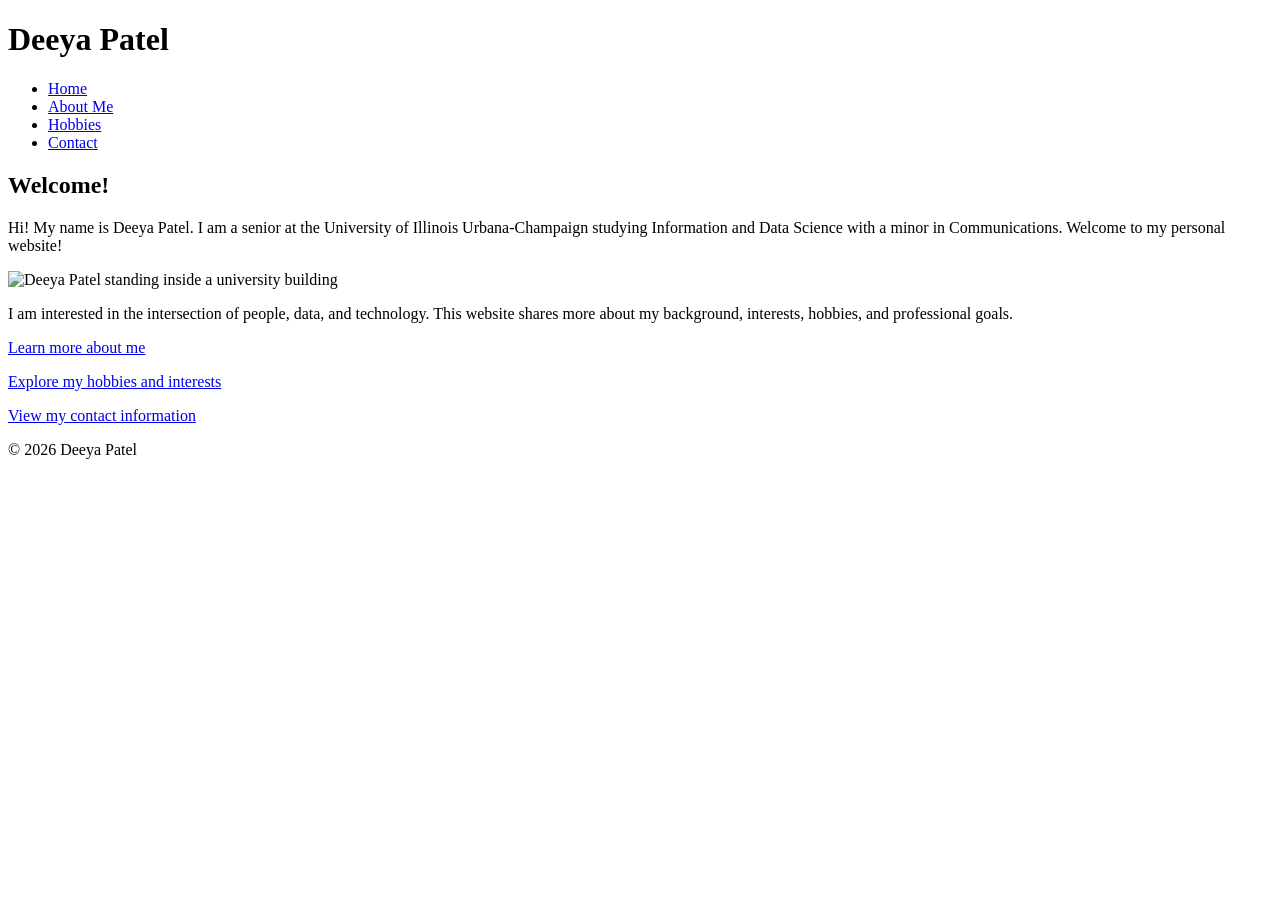
==== index.html @ cdf507e3 "Add files via upload" ====
<!DOCTYPE html>
<html lang="en">

<head>
    <meta charset="UTF-8">
    <meta name="viewport" content="width=device-width, initial-scale=1.0">
    <title>Home | Deeya Patel</title>
</head>

<body>

    <header>
        <h1>Deeya Patel</h1>

        <nav aria-label="Primary navigation">
            <ul>
                <li><a href="index.html">Home</a></li>
                <li><a href="about.html">About Me</a></li>
                <li><a href="hobbies.html">Hobbies</a></li>
                <li><a href="contact.html">Contact</a></li>
            </ul>
        </nav>

    </header>

    <main>

        <section>
            <h2>Welcome!</h2>

            <p>
                Hi! My name is Deeya Patel. I am a senior at the University of Illinois
                Urbana-Champaign studying Information and Data Science with a minor in
                Communications. Welcome to my personal website!
            </p>

            <img src="https://i.postimg.cc/mg2SqyPM/P1230359-(1).jpg"
                alt="Deeya Patel standing inside a university building"
                width="300">

            <p>
                I am interested in the intersection of people, data, and technology.
                This website shares more about my background, interests, hobbies,
                and professional goals.
            </p>

            <p>
                <a href="about.html">Learn more about me</a>
            </p>

            <p>
                <a href="hobbies.html">Explore my hobbies and interests</a>
            </p>

            <p>
                <a href="contact.html">View my contact information</a>
            </p>
        </section>

    </main>

    <footer>
        <p>&copy; 2026 Deeya Patel</p>
    </footer>

</body>

</html>
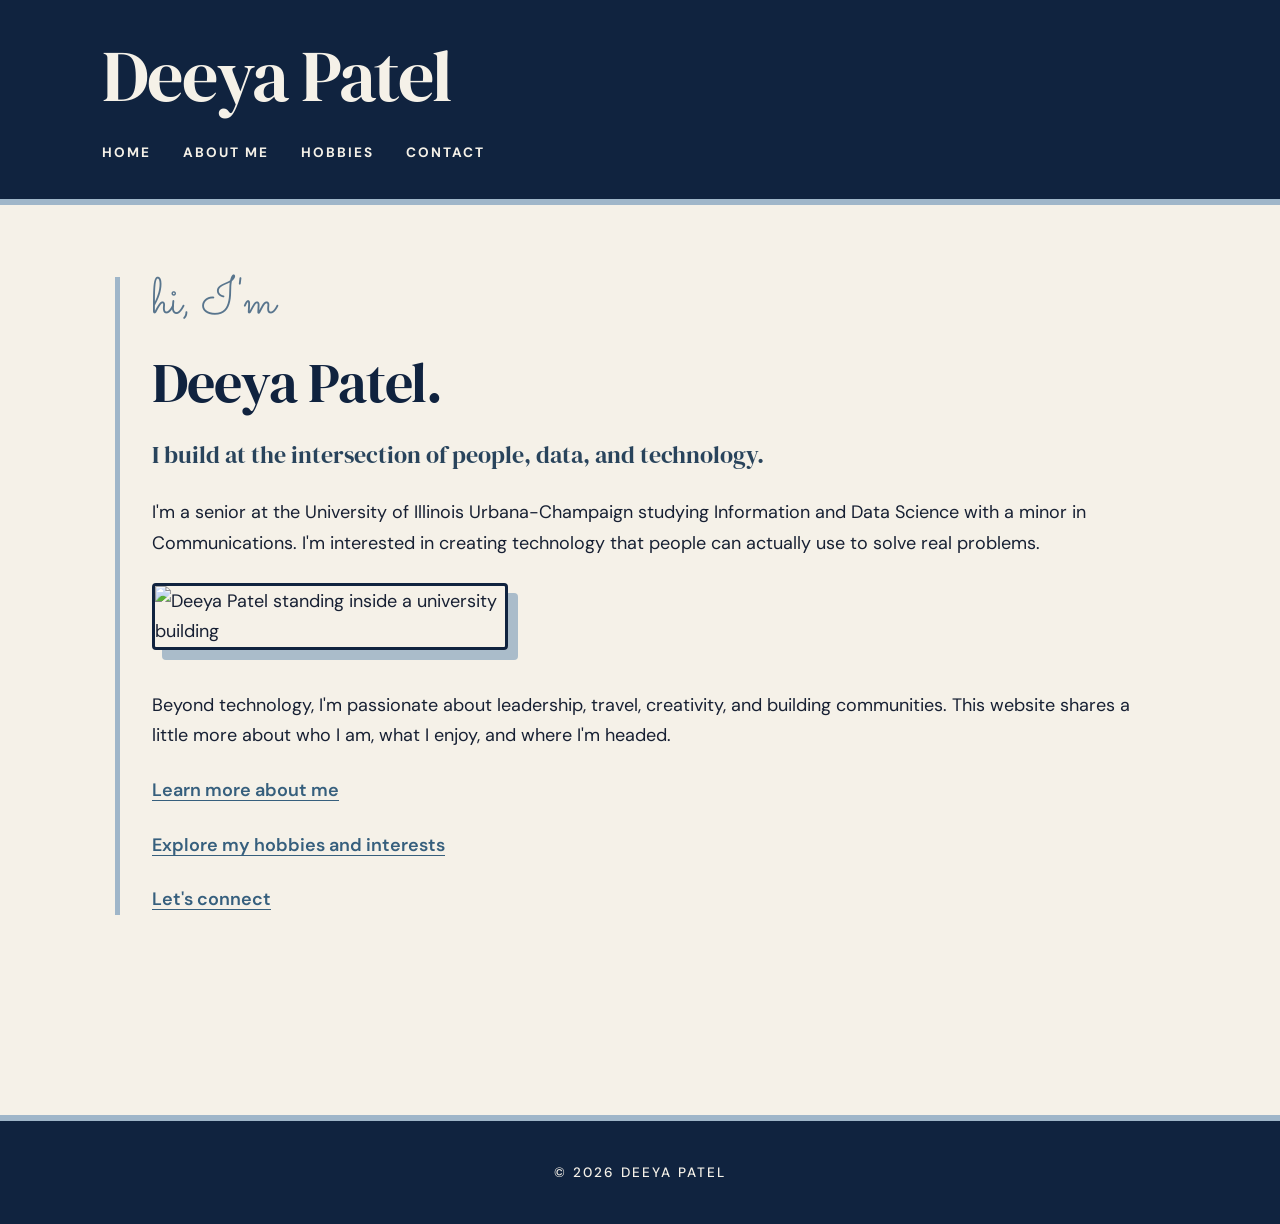
==== commit fae53af1: "Add files via upload" ====
--- a/index.html
+++ b/index.html
@@ -5,6 +5,7 @@
     <meta charset="UTF-8">
     <meta name="viewport" content="width=device-width, initial-scale=1.0">
     <title>Home | Deeya Patel</title>
+    <link rel="stylesheet" href="style.css">
 </head>
 
 <body>
@@ -20,28 +21,35 @@
                 <li><a href="contact.html">Contact</a></li>
             </ul>
         </nav>
-
     </header>
 
     <main>
 
-        <section>
-            <h2>Welcome!</h2>
+        <section id="home-intro">
+
+            <p class="script-accent">hi, I'm</p>
+
+            <h2>Deeya Patel.</h2>
+
+            <p class="intro">
+                I build at the intersection of people, data, and technology.
+            </p>
 
             <p>
-                Hi! My name is Deeya Patel. I am a senior at the University of Illinois
-                Urbana-Champaign studying Information and Data Science with a minor in
-                Communications. Welcome to my personal website!
+                I'm a senior at the University of Illinois Urbana-Champaign
+                studying Information and Data Science with a minor in
+                Communications. I'm interested in creating technology that
+                people can actually use to solve real problems.
             </p>
 
-            <img src="https://i.postimg.cc/mg2SqyPM/P1230359-(1).jpg"
-                alt="Deeya Patel standing inside a university building"
-                width="300">
+            <img class="profile-photo"
+                src="https://i.postimg.cc/mg2SqyPM/P1230359-(1).jpg"
+                alt="Deeya Patel standing inside a university building">
 
             <p>
-                I am interested in the intersection of people, data, and technology.
-                This website shares more about my background, interests, hobbies,
-                and professional goals.
+                Beyond technology, I'm passionate about leadership, travel,
+                creativity, and building communities. This website shares a
+                little more about who I am, what I enjoy, and where I'm headed.
             </p>
 
             <p>
@@ -53,8 +61,9 @@
             </p>
 
             <p>
-                <a href="contact.html">View my contact information</a>
+                <a href="contact.html">Let's connect</a>
             </p>
+
         </section>
 
     </main>
--- a/style.css
+++ b/style.css
@@ -0,0 +1,321 @@
+/* ========================================
+   DEEYA PATEL — PERSONAL WEBSITE
+   Dark Navy + Cream Editorial Portfolio
+   ======================================== */
+
+
+/* Google Fonts */
+@import url('https://fonts.googleapis.com/css2?family=DM+Sans:wght@400;500;600;700&family=DM+Serif+Display:ital@0;1&family=Sacramento&display=swap');
+
+
+/* ========================================
+   BASE PAGE STYLES
+   ======================================== */
+
+body {
+    margin: 0;
+    background-color: #f5f1e8;
+    color: #172033;
+    font-family: "DM Sans", Arial, sans-serif;
+    font-size: 18px;
+    line-height: 1.7;
+}
+
+
+/* ========================================
+   HEADER
+   ======================================== */
+
+header {
+    background-color: #10233f;
+    padding: 2.5rem 8% 2rem;
+    border-bottom: 6px solid #9fb6c9;
+}
+
+header h1 {
+    color: #f5f1e8;
+    font-family: "DM Serif Display", Georgia, serif;
+    font-size: 4.5rem;
+    font-weight: 400;
+    letter-spacing: -2px;
+    line-height: 1;
+    margin: 0 0 1.5rem 0;
+}
+
+
+/* ========================================
+   NAVIGATION
+   ======================================== */
+
+nav ul {
+    display: flex;
+    gap: 2rem;
+    list-style: none;
+    margin: 0;
+    padding: 0;
+}
+
+nav a {
+    color: #f5f1e8;
+    font-family: "DM Sans", Arial, sans-serif;
+    font-size: 0.85rem;
+    font-weight: 700;
+    letter-spacing: 2px;
+    text-decoration: none;
+    text-transform: uppercase;
+    padding-bottom: 5px;
+    border-bottom: 2px solid transparent;
+    transition: 0.3s ease;
+}
+
+nav a:hover {
+    color: #b9d0df;
+    border-bottom: 2px solid #b9d0df;
+}
+
+nav a:focus {
+    color: #b9d0df;
+    border-bottom: 2px solid #b9d0df;
+    outline: 2px solid #f5f1e8;
+    outline-offset: 5px;
+}
+
+
+/* ========================================
+   MAIN PAGE LAYOUT
+   ======================================== */
+
+main {
+    max-width: 1050px;
+    margin: 0 auto;
+    padding: 4.5rem 2.5rem;
+}
+
+section {
+    margin-bottom: 5rem;
+}
+
+
+/* ========================================
+   TYPOGRAPHY
+   ======================================== */
+
+h2 {
+    color: #10233f;
+    font-family: "DM Serif Display", Georgia, serif;
+    font-size: 3.5rem;
+    font-weight: 400;
+    letter-spacing: -1px;
+    line-height: 1.1;
+    margin-top: 0;
+    margin-bottom: 1.5rem;
+}
+
+h3 {
+    color: #48647a;
+    font-family: "DM Sans", Arial, sans-serif;
+    font-size: 0.95rem;
+    font-weight: 700;
+    letter-spacing: 3px;
+    line-height: 1.4;
+    text-transform: uppercase;
+    margin-top: 2.5rem;
+    margin-bottom: 1rem;
+}
+
+p {
+    margin-top: 0;
+    margin-bottom: 1.5rem;
+}
+
+
+/* ========================================
+   CURSIVE ACCENT CLASS
+
+   We will add class="script-accent"
+   to specific HTML text later.
+   ======================================== */
+
+.script-accent {
+    color: #58758d;
+    font-family: "Sacramento", cursive;
+    font-size: 3.2rem;
+    font-weight: 400;
+    line-height: 1;
+    text-transform: none;
+    letter-spacing: 0;
+}
+
+
+/* ========================================
+   INTRO / FEATURE TEXT CLASS
+
+   We can add class="intro"
+   to important paragraphs later.
+   ======================================== */
+
+.intro {
+    color: #29445c;
+    font-family: "DM Serif Display", Georgia, serif;
+    font-size: 1.5rem;
+    line-height: 1.5;
+}
+
+
+/* ========================================
+   LINKS
+   ======================================== */
+
+main a {
+    color: #365f7d;
+    font-weight: 600;
+    text-decoration-thickness: 1px;
+    text-underline-offset: 4px;
+    transition: 0.2s ease;
+}
+
+main a:hover {
+    color: #10233f;
+    text-decoration-thickness: 3px;
+}
+
+
+/* ========================================
+   IMAGES
+   ======================================== */
+
+
+img {
+    display: block;
+    max-width: 100%;
+    height: auto;
+    margin-top: 1.5rem;
+    margin-bottom: 2.5rem;
+    border: 3px solid #10233f;
+    border-radius: 4px;
+    box-shadow: 10px 10px 0 #aabcca;
+}
+
+
+/* Profile image class — we will add this
+   class to the homepage image later */
+
+.profile-photo {
+    width: 350px;
+    border-radius: 4px;
+}
+
+
+/* Hobbies image class — we can add this
+   to hobby images later */
+
+.hobby-photo {
+    width: 300px;
+    margin-right: 1.5rem;
+}
+
+
+/* ========================================
+   SPECIAL FEATURE SECTION
+
+   This gives us an optional dark section
+   to use later on one of the pages.
+   ======================================== */
+
+.feature-section {
+    background-color: #10233f;
+    color: #f5f1e8;
+    padding: 3rem;
+    border-radius: 4px;
+}
+
+.feature-section h2,
+.feature-section h3 {
+    color: #f5f1e8;
+}
+
+.feature-section a {
+    color: #b9d0df;
+}
+
+.feature-section a:hover {
+    color: #ffffff;
+}
+
+
+/* ========================================
+   ID SELECTOR
+
+   Required by the assignment.
+   We will add id="home-intro"
+   to the homepage HTML later.
+   ======================================== */
+
+#home-intro {
+    border-left: 5px solid #9fb6c9;
+    padding-left: 2rem;
+}
+
+
+/* ========================================
+   FOOTER
+   ======================================== */
+
+footer {
+    background-color: #10233f;
+    color: #f5f1e8;
+    text-align: center;
+    padding: 2.5rem 1rem;
+    margin-top: 3rem;
+    border-top: 6px solid #9fb6c9;
+}
+
+footer p {
+    margin: 0;
+    font-size: 0.85rem;
+    font-weight: 500;
+    letter-spacing: 2px;
+    text-transform: uppercase;
+}
+
+
+/* ========================================
+   RESPONSIVE DESIGN
+   ======================================== */
+
+@media (max-width: 650px) {
+
+    header {
+        padding: 2rem 1.5rem;
+    }
+
+    header h1 {
+        font-size: 3.2rem;
+    }
+
+    nav ul {
+        flex-direction: column;
+        gap: 0.75rem;
+    }
+
+    main {
+        padding: 3rem 1.5rem;
+    }
+
+    h2 {
+        font-size: 2.6rem;
+    }
+
+    .script-accent {
+        font-size: 2.6rem;
+    }
+
+    img {
+        width: 100%;
+        box-sizing: border-box;
+    }
+
+    .feature-section {
+        padding: 2rem;
+    }
+}
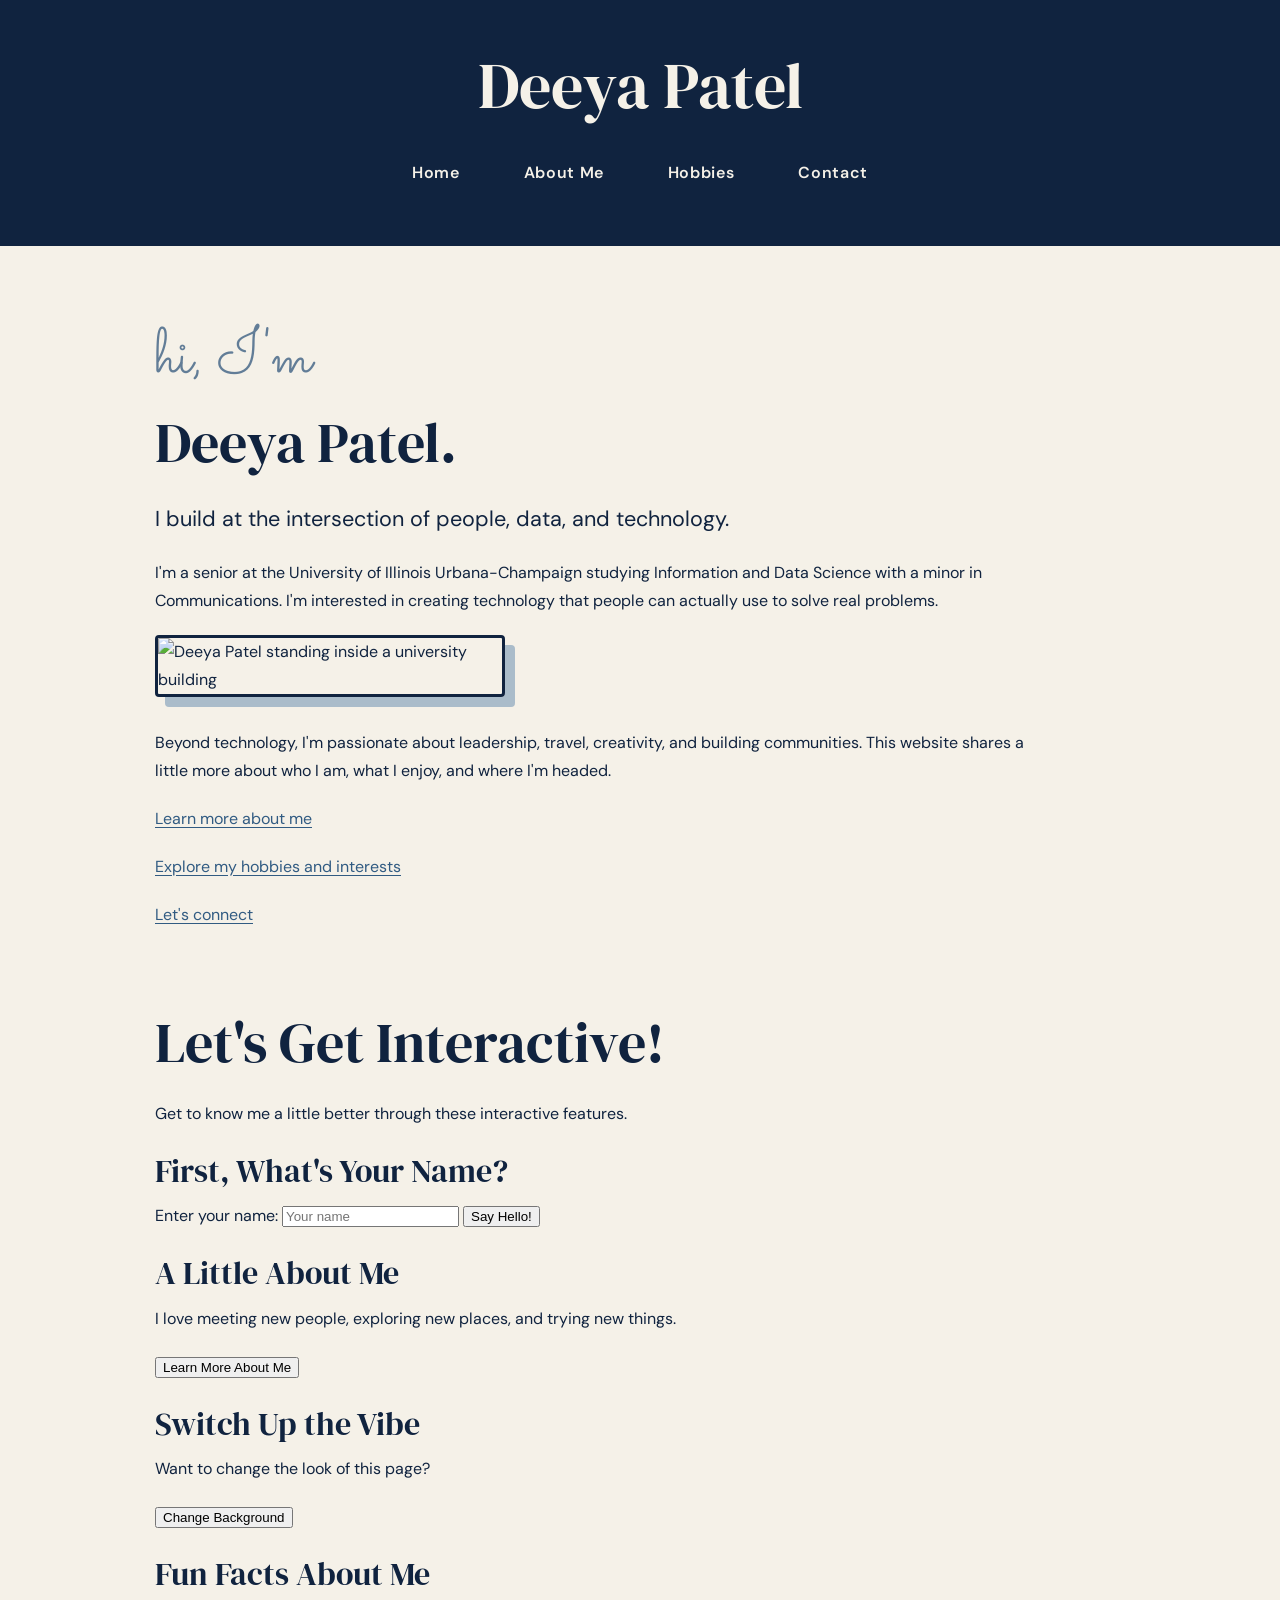
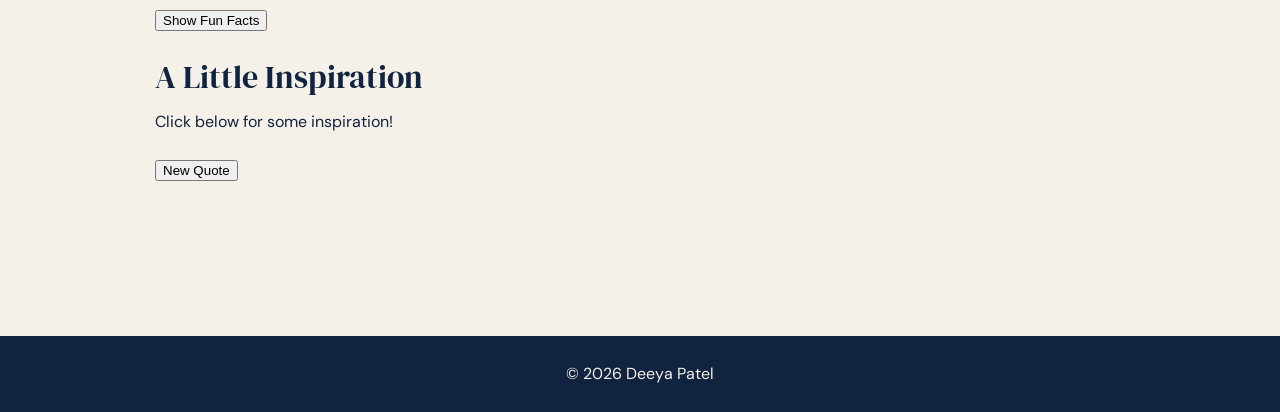
==== commit 594f929e: "Update index.html" ====
--- a/index.html
+++ b/index.html
@@ -1,3 +1,4 @@
+
 <!DOCTYPE html>
 <html lang="en">
 
@@ -6,6 +7,9 @@
     <meta name="viewport" content="width=device-width, initial-scale=1.0">
     <title>Home | Deeya Patel</title>
     <link rel="stylesheet" href="style.css">
+
+    <!-- External JavaScript file -->
+    <script src="script.js" defer></script>
 </head>
 
 <body>
@@ -66,7 +70,127 @@
 
         </section>
 
+
+        <!-- JAVASCRIPT INTERACTIVE FEATURES -->
+
+        <section class="interactive-section">
+
+            <h2>Let's Get Interactive!</h2>
+
+            <p>
+                Get to know me a little better through these
+                interactive features.
+            </p>
+
+
+            <!-- Feature 1: Personalized Greeting -->
+
+            <div class="interactive-card">
+
+                <h3>First, What's Your Name?</h3>
+
+                <label for="visitorName">Enter your name:</label>
+
+                <input
+                    type="text"
+                    id="visitorName"
+                    placeholder="Your name">
+
+                <button type="button" id="greetButton">
+                    Say Hello!
+                </button>
+
+                <p id="greeting" aria-live="polite"></p>
+
+            </div>
+
+
+            <!-- Feature 2: Change Text -->
+
+            <div class="interactive-card">
+
+                <h3>A Little About Me</h3>
+
+                <p id="aboutMessage">
+                    I love meeting new people, exploring new places,
+                    and trying new things.
+                </p>
+
+                <button type="button" id="changeButton">
+                    Learn More About Me
+                </button>
+
+            </div>
+
+
+            <!-- Feature 3: Change Background Color -->
+
+            <div class="interactive-card">
+
+                <h3>Switch Up the Vibe</h3>
+
+                <p>
+                    Want to change the look of this page?
+                </p>
+
+                <button type="button" id="colorButton">
+                    Change Background
+                </button>
+
+            </div>
+
+
+            <!-- Feature 4: Show and Hide Content -->
+
+            <div class="interactive-card">
+
+                <h3>Fun Facts About Me</h3>
+
+                <button
+                    type="button"
+                    id="factButton"
+                    aria-expanded="false"
+                    aria-controls="funFacts">
+                    Show Fun Facts
+                </button>
+
+                <div id="funFacts" hidden>
+
+                    <p>
+                        I love traveling, cooking Thai food,
+                        and practicing yoga.
+                    </p>
+
+                    <p>
+                        I've also spent years dancing and enjoy
+                        exploring new cultures.
+                    </p>
+
+                </div>
+
+            </div>
+
+
+            <!-- Feature 5: Random Quote -->
+
+            <div class="interactive-card">
+
+                <h3>A Little Inspiration</h3>
+
+                <p id="quoteDisplay" aria-live="polite">
+                    Click below for some inspiration!
+                </p>
+
+                <button type="button" id="quoteButton">
+                    New Quote
+                </button>
+
+            </div>
+
+        </section>
+
     </main>
+
 
     <footer>
         <p>&copy; 2026 Deeya Patel</p>
@@ -74,4 +198,4 @@
 
 </body>
 
-</html>+</html>
--- a/style.css
+++ b/style.css
@@ -1,232 +1,169 @@
+
 /* ========================================
    DEEYA PATEL — PERSONAL WEBSITE
-   Dark Navy + Cream Editorial Portfolio
+   Responsive Web Design
    ======================================== */
 
-
-/* Google Fonts */
-@import url('https://fonts.googleapis.com/css2?family=DM+Sans:wght@400;500;600;700&family=DM+Serif+Display:ital@0;1&family=Sacramento&display=swap');
-
-
-/* ========================================
-   BASE PAGE STYLES
-   ======================================== */
+/* Fonts */
+@import url('https://fonts.googleapis.com/css2?family=DM+Sans:wght@400;500;600;700&family=DM+Serif+Display&family=Sacramento&display=swap');
+
+/* Base styles — mobile first */
+* {
+    box-sizing: border-box;
+}
+
+html {
+    scroll-behavior: smooth;
+}
 
 body {
     margin: 0;
     background-color: #f5f1e8;
-    color: #172033;
-    font-family: "DM Sans", Arial, sans-serif;
-    font-size: 18px;
-    line-height: 1.7;
-}
-
-
-/* ========================================
-   HEADER
-   ======================================== */
-
+    color: #10233f;
+    font-family: 'DM Sans', sans-serif;
+    font-size: 16px;
+    line-height: 1.75;
+    overflow-wrap: break-word;
+}
+
+/* Header */
 header {
     background-color: #10233f;
-    padding: 2.5rem 8% 2rem;
-    border-bottom: 6px solid #9fb6c9;
+    color: #f5f1e8;
+    text-align: center;
+    padding: 2rem 1rem;
 }
 
 header h1 {
-    color: #f5f1e8;
-    font-family: "DM Serif Display", Georgia, serif;
-    font-size: 4.5rem;
-    font-weight: 400;
-    letter-spacing: -2px;
-    line-height: 1;
-    margin: 0 0 1.5rem 0;
-}
-
-
-/* ========================================
-   NAVIGATION
-   ======================================== */
-
+    font-family: 'DM Serif Display', serif;
+    font-size: 2.5rem;
+    font-weight: normal;
+    line-height: 1.2;
+    margin: 0 0 1.5rem;
+}
+
+/* Navigation — stacked for small screens */
 nav ul {
     display: flex;
-    gap: 2rem;
+    flex-direction: column;
+    align-items: center;
+    gap: 0.5rem;
     list-style: none;
     margin: 0;
     padding: 0;
 }
 
+nav li {
+    width: 100%;
+    max-width: 280px;
+}
+
 nav a {
-    color: #f5f1e8;
-    font-family: "DM Sans", Arial, sans-serif;
-    font-size: 0.85rem;
-    font-weight: 700;
-    letter-spacing: 2px;
+    display: block;
+    padding: 0.7rem 1rem;
+    color: #f5f1e8;
     text-decoration: none;
-    text-transform: uppercase;
-    padding-bottom: 5px;
-    border-bottom: 2px solid transparent;
-    transition: 0.3s ease;
-}
-
-nav a:hover {
-    color: #b9d0df;
-    border-bottom: 2px solid #b9d0df;
-}
-
-nav a:focus {
-    color: #b9d0df;
-    border-bottom: 2px solid #b9d0df;
-    outline: 2px solid #f5f1e8;
-    outline-offset: 5px;
-}
-
-
-/* ========================================
-   MAIN PAGE LAYOUT
-   ======================================== */
-
+    font-size: 0.95rem;
+    font-weight: 600;
+    letter-spacing: 0.04em;
+    border-radius: 4px;
+    transition: background-color 0.2s ease;
+}
+
+nav a:hover,
+nav a:focus-visible {
+    background-color: #9fb6c9;
+    color: #10233f;
+}
+
+/* Main content — flexible container */
 main {
+    width: 100%;
     max-width: 1050px;
     margin: 0 auto;
-    padding: 4.5rem 2.5rem;
+    padding: 2.5rem 1.25rem;
 }
 
 section {
-    margin-bottom: 5rem;
-}
-
-
-/* ========================================
-   TYPOGRAPHY
-   ======================================== */
+    margin-bottom: 3rem;
+}
+
+/* Typography */
+h2,
+h3 {
+    font-family: 'DM Serif Display', serif;
+    font-weight: normal;
+    line-height: 1.2;
+}
 
 h2 {
+    font-size: clamp(2rem, 6vw, 3.5rem);
+    margin: 0.5rem 0 1.5rem;
+}
+
+h3 {
+    font-size: clamp(1.4rem, 4vw, 2rem);
+    margin: 1.5rem 0 0.75rem;
+}
+
+p {
+    margin: 0 0 1.25rem;
+}
+
+.script-accent {
+    font-family: 'Sacramento', cursive;
+    font-size: clamp(2.5rem, 8vw, 4rem);
+    line-height: 1.3;
+    margin-bottom: 0;
+    color: #627d97;
+}
+
+.intro {
+    font-size: clamp(1.05rem, 2.5vw, 1.35rem);
+    line-height: 1.8;
+    max-width: 750px;
+}
+
+/* Links */
+main a {
+    color: #315b82;
+    text-underline-offset: 3px;
+}
+
+main a:hover,
+main a:focus-visible {
     color: #10233f;
-    font-family: "DM Serif Display", Georgia, serif;
-    font-size: 3.5rem;
-    font-weight: 400;
-    letter-spacing: -1px;
-    line-height: 1.1;
-    margin-top: 0;
-    margin-bottom: 1.5rem;
-}
-
-h3 {
-    color: #48647a;
-    font-family: "DM Sans", Arial, sans-serif;
-    font-size: 0.95rem;
-    font-weight: 700;
-    letter-spacing: 3px;
-    line-height: 1.4;
-    text-transform: uppercase;
-    margin-top: 2.5rem;
-    margin-bottom: 1rem;
-}
-
-p {
-    margin-top: 0;
-    margin-bottom: 1.5rem;
-}
-
-
-/* ========================================
-   CURSIVE ACCENT CLASS
-
-   We will add class="script-accent"
-   to specific HTML text later.
-   ======================================== */
-
-.script-accent {
-    color: #58758d;
-    font-family: "Sacramento", cursive;
-    font-size: 3.2rem;
-    font-weight: 400;
-    line-height: 1;
-    text-transform: none;
-    letter-spacing: 0;
-}
-
-
-/* ========================================
-   INTRO / FEATURE TEXT CLASS
-
-   We can add class="intro"
-   to important paragraphs later.
-   ======================================== */
-
-.intro {
-    color: #29445c;
-    font-family: "DM Serif Display", Georgia, serif;
-    font-size: 1.5rem;
-    line-height: 1.5;
-}
-
-
-/* ========================================
-   LINKS
-   ======================================== */
-
-main a {
-    color: #365f7d;
-    font-weight: 600;
-    text-decoration-thickness: 1px;
-    text-underline-offset: 4px;
-    transition: 0.2s ease;
-}
-
-main a:hover {
-    color: #10233f;
-    text-decoration-thickness: 3px;
-}
-
-
-/* ========================================
-   IMAGES
-   ======================================== */
-
-
+}
+
+/* Flexible images */
 img {
     display: block;
     max-width: 100%;
     height: auto;
-    margin-top: 1.5rem;
-    margin-bottom: 2.5rem;
+    margin-top: 1rem;
+    margin-bottom: 2rem;
     border: 3px solid #10233f;
     border-radius: 4px;
-    box-shadow: 10px 10px 0 #aabcca;
-}
-
-
-/* Profile image class — we will add this
-   class to the homepage image later */
+    box-shadow: 6px 6px 0 #aabcca;
+}
 
 .profile-photo {
-    width: 350px;
-    border-radius: 4px;
-}
-
-
-/* Hobbies image class — we can add this
-   to hobby images later */
+    width: 100%;
+    max-width: 350px;
+}
 
 .hobby-photo {
-    width: 300px;
-    margin-right: 1.5rem;
-}
-
-
-/* ========================================
-   SPECIAL FEATURE SECTION
-
-   This gives us an optional dark section
-   to use later on one of the pages.
-   ======================================== */
-
+    width: 100%;
+    max-width: 300px;
+    margin-right: 0;
+}
+
+/* Featured content sections */
 .feature-section {
     background-color: #10233f;
     color: #f5f1e8;
-    padding: 3rem;
-    border-radius: 4px;
+    padding: 1.5rem;
+    border-radius: 5px;
 }
 
 .feature-section h2,
@@ -235,58 +172,45 @@
 }
 
 .feature-section a {
-    color: #b9d0df;
-}
-
-.feature-section a:hover {
+    color: #c4d7e7;
+}
+
+.feature-section a:hover,
+.feature-section a:focus-visible {
     color: #ffffff;
 }
 
-
-/* ========================================
-   ID SELECTOR
-
-   Required by the assignment.
-   We will add id="home-intro"
-   to the homepage HTML later.
-   ======================================== */
-
+.feature-section img {
+    border-color: #f5f1e8;
+    box-shadow: 6px 6px 0 #9fb6c9;
+}
+
+/* Home introduction */
 #home-intro {
-    border-left: 5px solid #9fb6c9;
-    padding-left: 2rem;
-}
-
-
-/* ========================================
-   FOOTER
-   ======================================== */
-
+    max-width: 900px;
+}
+
+/* Footer */
 footer {
     background-color: #10233f;
     color: #f5f1e8;
     text-align: center;
-    padding: 2.5rem 1rem;
-    margin-top: 3rem;
-    border-top: 6px solid #9fb6c9;
+    padding: 1.5rem 1rem;
 }
 
 footer p {
     margin: 0;
-    font-size: 0.85rem;
-    font-weight: 500;
-    letter-spacing: 2px;
-    text-transform: uppercase;
-}
-
+}
 
 /* ========================================
-   RESPONSIVE DESIGN
+   MEDIA QUERY 1 — TABLETS
+   600px and wider
    ======================================== */
 
-@media (max-width: 650px) {
+@media screen and (min-width: 600px) {
 
     header {
-        padding: 2rem 1.5rem;
+        padding: 2.5rem 2rem;
     }
 
     header h1 {
@@ -294,28 +218,84 @@
     }
 
     nav ul {
-        flex-direction: column;
-        gap: 0.75rem;
+        flex-direction: row;
+        justify-content: center;
+        flex-wrap: wrap;
+        gap: 1rem;
+    }
+
+    nav li {
+        width: auto;
+    }
+
+    nav a {
+        padding: 0.65rem 1rem;
     }
 
     main {
-        padding: 3rem 1.5rem;
-    }
-
-    h2 {
-        font-size: 2.6rem;
-    }
-
-    .script-accent {
-        font-size: 2.6rem;
+        padding: 3.5rem 2rem;
+    }
+
+    section {
+        margin-bottom: 4rem;
+    }
+
+    .feature-section {
+        padding: 2.5rem;
+    }
+
+    .hobby-photo {
+        display: inline-block;
+        width: 45%;
+        max-width: 300px;
+        margin-right: 1rem;
+        vertical-align: top;
+    }
+
+}
+
+/* ========================================
+   MEDIA QUERY 2 — DESKTOP
+   1000px and wider
+   ======================================== */
+
+@media screen and (min-width: 1000px) {
+
+    header {
+        padding: 3rem 2rem;
+    }
+
+    header h1 {
+        font-size: 4rem;
+    }
+
+    nav ul {
+        gap: 2rem;
+    }
+
+    nav a {
+        font-size: 1rem;
+    }
+
+    main {
+        padding: 4.5rem 2.5rem;
+    }
+
+    section {
+        margin-bottom: 5rem;
+    }
+
+    .feature-section {
+        padding: 3rem;
+    }
+
+    .hobby-photo {
+        width: 300px;
+        margin-right: 1.5rem;
     }
 
     img {
-        width: 100%;
-        box-sizing: border-box;
-    }
-
-    .feature-section {
-        padding: 2rem;
-    }
-}+        box-shadow: 10px 10px 0 #aabcca;
+    }
+
+}
